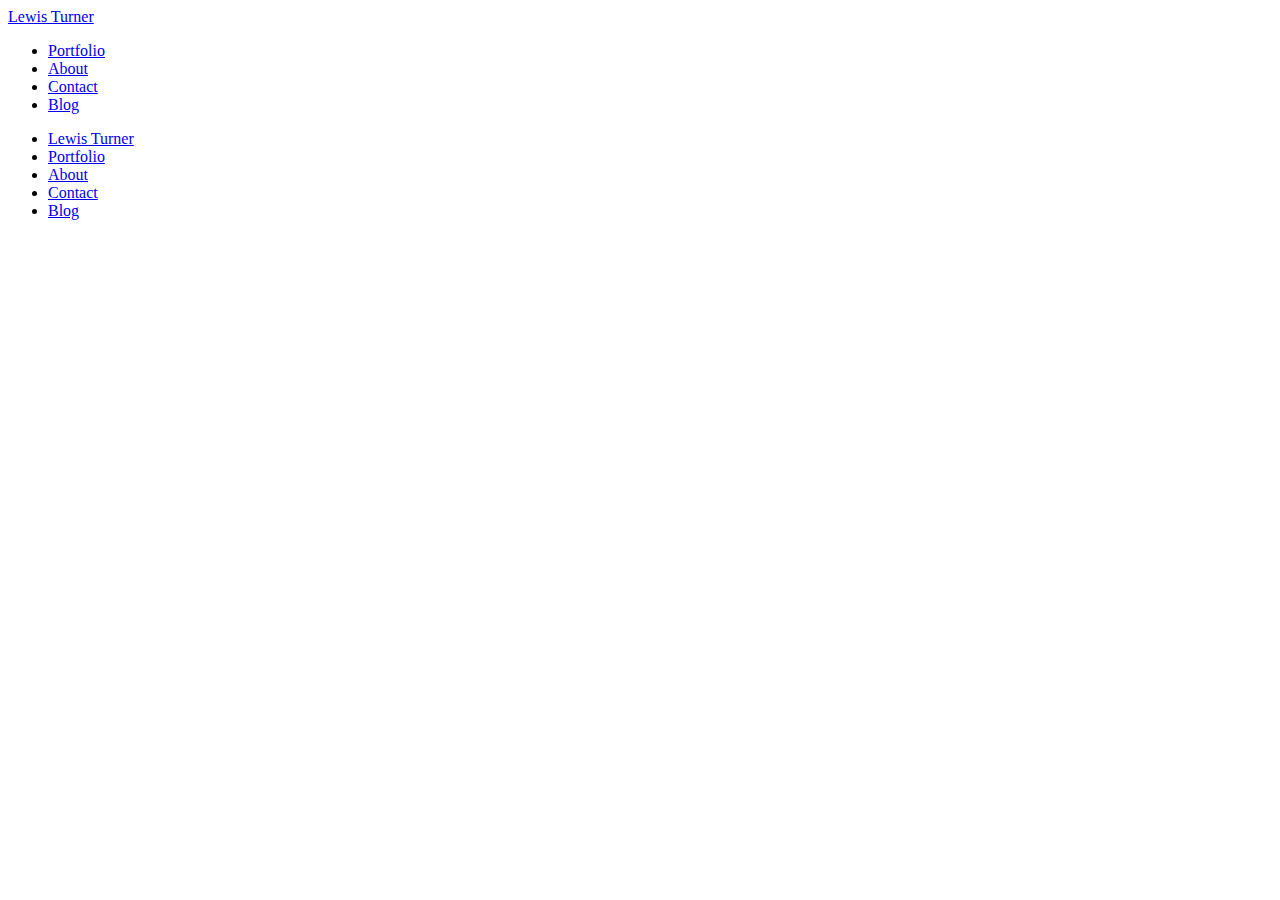
==== html/about.html @ 682c2989 "added extra pages and links, seperated out nav.js into seperate file" ====
<!DOCTYPE html>
<html>
  <head>
    <meta name="viewport" content="width=device-width, initial-scale=1.0">
    <link rel="stylesheet" href="https://fonts.googleapis.com/css?family=Lato|Merriweather">
    <link rel="stylesheet" href="css/normalize.css">
    <link rel="stylesheet" href="css/index.css">
    <title>Lewis Turner - Web Developer</title>
  </head>
  <body>
    <div class="mobileNavContainer">
      <div class="mobileTopBar">
        <a href="../index.html">Lewis Turner</a>
        <div class="mobileNavButton closed">
          <div class="one"></div>
          <div class="two"></div>
          <div class="three"></div>
        </div>
      </div>
      <div class="mobileNavWrapper closed">
        <ul class="mobileNav">
          <li><a href="./portfolio.html">Portfolio</a></li>
          <li><a href="./about.html">About</a></li>
          <li><a href="#" class="contact">Contact</a></li>
          <li><a href="./blog.html">Blog</a></li>
        </ul>
      </div>
    </div>
    <div class="navContainer">
      <ul class="nav">
        <li class="name"><a href="../index.html">Lewis Turner</a></li>
        <li><a href="./portfolio.html">Portfolio</a></li>
        <li><a href="./about.html">About</a></li>
        <li><a href="#" class="contact">Contact</a></li>
        <li><a href="./blog.html">Blog</a></li>
      </ul>
    </div>
    <div class="bodyContainer">
      <div class="section white header">
        <div class="content">
        </div>
      </div>
      <div class="section grey technologies">
        <div class="content">
        </div>
      </div>
      <div class="section white header">
        <div class="content">
        </div>
      </div>
      <div class="section grey">
        <div class="content">
        </div>
      </div>
    </div>
    <script src="https://ajax.googleapis.com/ajax/libs/jquery/3.1.1/jquery.min.js"></script>
    <script src="js/about.js"></script>
    <script src="js/nav.js"></script>
  </body>
</html>
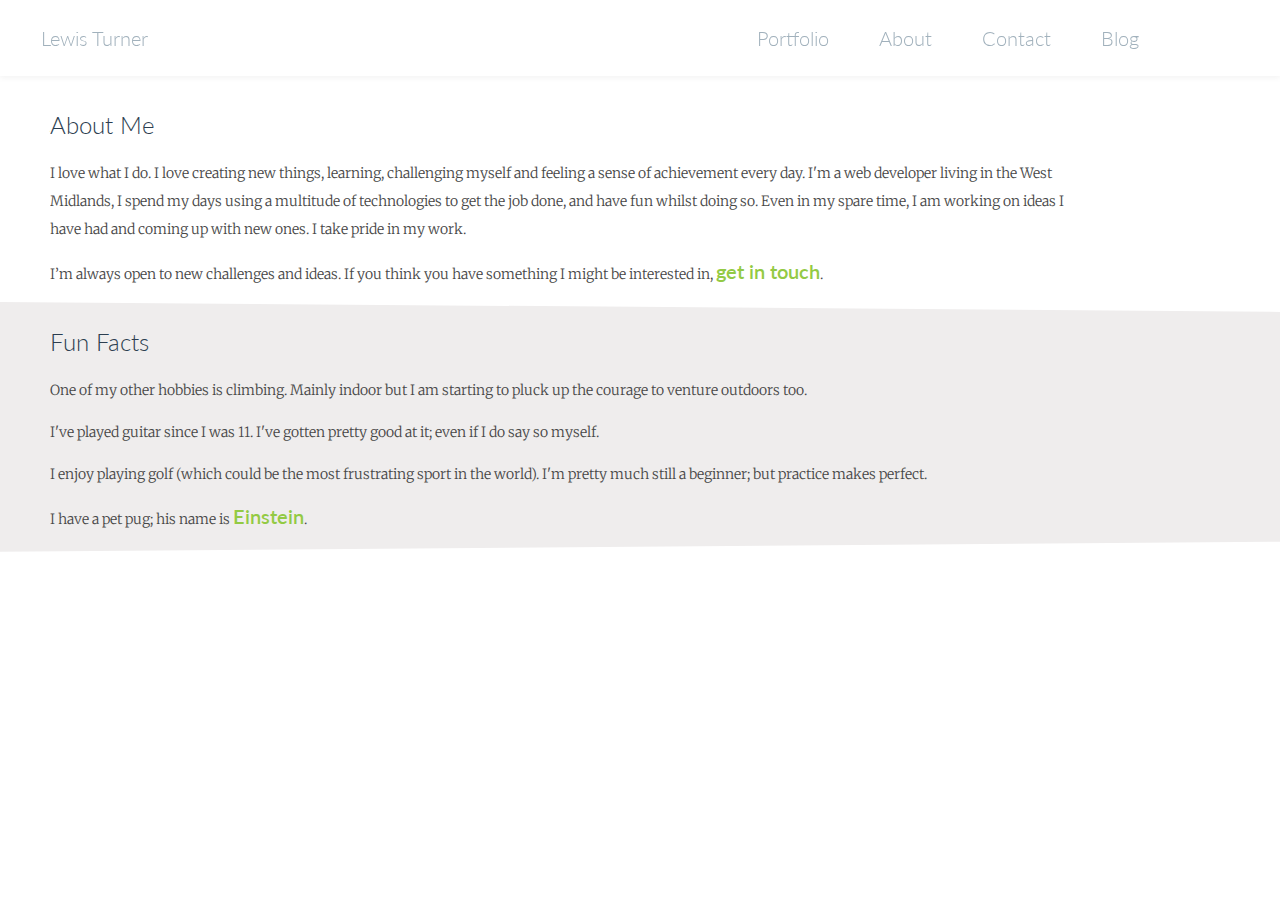
==== commit 8606bdb0: "added about page" ====
--- a/html/about.html
+++ b/html/about.html
@@ -3,8 +3,8 @@
   <head>
     <meta name="viewport" content="width=device-width, initial-scale=1.0">
     <link rel="stylesheet" href="https://fonts.googleapis.com/css?family=Lato|Merriweather">
-    <link rel="stylesheet" href="css/normalize.css">
-    <link rel="stylesheet" href="css/index.css">
+    <link rel="stylesheet" href="../css/normalize.css">
+    <link rel="stylesheet" href="../css/about.css">
     <title>Lewis Turner - Web Developer</title>
   </head>
   <body>
@@ -38,23 +38,23 @@
     <div class="bodyContainer">
       <div class="section white header">
         <div class="content">
+          <h2>About Me</h2>
+          <p>I love what I do. I love creating new things, learning, challenging myself and feeling a sense of achievement every day. I'm a web developer living in the West Midlands, I spend my days using a multitude of technologies to get the job done, and have fun whilst doing so. Even in my spare time, I am working on ideas I have had and coming up with new ones. I take pride in my work.</p>
+          <p>I’m always open to new challenges and ideas. If you think you have something I might be interested in, <a class="contact">get in touch</a>.</p>
         </div>
       </div>
-      <div class="section grey technologies">
+      <div class="section grey funfacts">
         <div class="content">
-        </div>
-      </div>
-      <div class="section white header">
-        <div class="content">
-        </div>
-      </div>
-      <div class="section grey">
-        <div class="content">
+          <h2>Fun Facts</h2>
+          <p>One of my other hobbies is climbing. Mainly indoor but I am starting to pluck up the courage to venture outdoors too.</p>
+          <p>I've played guitar since I was 11. I've gotten pretty good at it; even if I do say so myself.</p>
+          <p>I enjoy playing golf (which could be the most frustrating sport in the world). I'm pretty much still a beginner; but practice makes perfect.</p>
+          <p>I have a pet pug; his name is <a class="openLightbox" href="../img/einstein.jpg">Einstein</a>.</p>
         </div>
       </div>
     </div>
     <script src="https://ajax.googleapis.com/ajax/libs/jquery/3.1.1/jquery.min.js"></script>
-    <script src="js/about.js"></script>
-    <script src="js/nav.js"></script>
+    <script src="../js/about.js"></script>
+    <script src="../js/nav.js"></script>
   </body>
 </html>
--- a/css/about.css
+++ b/css/about.css
@@ -0,0 +1,213 @@
+h1 {
+  color: #2c3e50;
+  font-family: "Lato", sans-serif;
+  font-size: 34px;
+  font-weight: 300; }
+
+h2 {
+  color: #2c3e50;
+  font-family: "Lato", sans-serif;
+  font-size: 24px;
+  font-weight: 300; }
+
+h3 {
+  color: #2c3e50;
+  font-family: "Lato", sans-serif;
+  font-size: 20px;
+  font-weight: 300; }
+
+p {
+  color: #474747;
+  font-family: "Merriweather", sans-serif;
+  font-size: 14px;
+  font-weight: 300;
+  line-height: 28px; }
+
+a {
+  color: #93ca44;
+  cursor: pointer;
+  font-family: "Lato", sans-serif;
+  font-size: 20px;
+  font-weight: 600;
+  text-decoration: none; }
+
+.listOfTechnologies {
+  text-align: center; }
+  .listOfTechnologies .devicon {
+    width: 20%;
+    padding: 10px 10px; }
+    @media (min-width: 641px) {
+      .listOfTechnologies .devicon {
+        width: 15%;
+        padding: 15px 15px; } }
+    @media (min-width: 1025px) {
+      .listOfTechnologies .devicon {
+        width: 10%;
+        padding: 30px 30px; } }
+
+.section.grey {
+  background-color: #efeded;
+  clip-path: polygon(0 0%, 100% 4%, 100% 96%, 0% 100%); }
+
+.bodyContainer {
+  transition: transform .5s ease-out; }
+  .bodyContainer.open {
+    transform: translateX(-50%); }
+  .bodyContainer.closed {
+    transform: translateX(0); }
+  .bodyContainer .header {
+    margin-top: 60px !important; }
+
+.navContainer {
+  display: none; }
+
+.mobileNavContainer {
+  display: block;
+  background-color: white;
+  position: fixed;
+  top: 0;
+  width: 100%;
+  z-index: 10; }
+  .mobileNavContainer .mobileTopBar {
+    height: 44px;
+    box-shadow: 0 2px 6px rgba(0, 0, 0, 0.05);
+    z-index: 5; }
+    .mobileNavContainer .mobileTopBar a {
+      color: #a1b1bc;
+      font-weight: 300;
+      display: inline-block;
+      padding: 10px 25px;
+      float: left; }
+    .mobileNavContainer .mobileTopBar .mobileNavButton {
+      display: inline-block;
+      position: fixed;
+      top: 0;
+      right: 0;
+      height: 44px;
+      width: 44px;
+      transition: margin-right .5s ease-out; }
+      .mobileNavContainer .mobileTopBar .mobileNavButton.open {
+        margin-right: 50%; }
+        .mobileNavContainer .mobileTopBar .mobileNavButton.open .one {
+          transform: rotate(405deg) translate(12px, 4px); }
+        .mobileNavContainer .mobileTopBar .mobileNavButton.open .two {
+          display: none; }
+        .mobileNavContainer .mobileTopBar .mobileNavButton.open .three {
+          transform: rotate(-405deg) translate(3px, 4px); }
+      .mobileNavContainer .mobileTopBar .mobileNavButton.closed {
+        margin-right: 0; }
+        .mobileNavContainer .mobileTopBar .mobileNavButton.closed .two {
+          display: block; }
+      .mobileNavContainer .mobileTopBar .mobileNavButton .one, .mobileNavContainer .mobileTopBar .mobileNavButton .two, .mobileNavContainer .mobileTopBar .mobileNavButton .three {
+        height: 5px;
+        width: 35px;
+        border-radius: 100px;
+        background-color: #efeded;
+        margin-top: 5px;
+        transition: transform .5s ease-out; }
+      .mobileNavContainer .mobileTopBar .mobileNavButton .one {
+        margin-top: 9px; }
+  .mobileNavContainer .mobileNavWrapper {
+    box-shadow: 13px 0 10px 10px black;
+    width: 50%;
+    height: 100vh;
+    position: fixed;
+    right: 0;
+    top: 0;
+    transition: margin-right .5s ease-out;
+    background-color: #474747; }
+    .mobileNavContainer .mobileNavWrapper.closed {
+      margin-right: -50%; }
+    .mobileNavContainer .mobileNavWrapper.open {
+      margin-right: 0; }
+    .mobileNavContainer .mobileNavWrapper .mobileNav {
+      display: flex;
+      flex-direction: column;
+      justify-content: flex-end;
+      align-items: flex-end; }
+      .mobileNavContainer .mobileNavWrapper .mobileNav li {
+        list-style-type: none;
+        padding: 10px 25px; }
+        .mobileNavContainer .mobileNavWrapper .mobileNav li a {
+          color: #a1b1bc;
+          font-weight: 300; }
+          .mobileNavContainer .mobileNavWrapper .mobileNav li a:hover {
+            color: #1abc9c; }
+
+@media (min-width: 641px) {
+  .bodyContainer .header {
+    margin-top: 110px !important; }
+
+  .mobileNavContainer {
+    display: none; }
+
+  .navContainer {
+    display: block;
+    background-color: white;
+    height: auto;
+    float: none;
+    box-shadow: 0 2px 6px rgba(0, 0, 0, 0.05);
+    position: fixed;
+    top: 0;
+    width: 100%;
+    z-index: 10; }
+    .navContainer .nav {
+      display: flex;
+      flex-direction: row;
+      justify-content: flex-end;
+      margin-top: 0;
+      margin-bottom: 0;
+      padding: 16px;
+      transition: padding 0.25s; }
+      .navContainer .nav.notTop {
+        padding-top: 0;
+        padding-bottom: 0; }
+      .navContainer .nav li {
+        list-style-type: none;
+        padding: 10px 25px; }
+        .navContainer .nav li.name {
+          margin-right: auto; }
+        .navContainer .nav li a {
+          color: #a1b1bc;
+          font-weight: 300; }
+          .navContainer .nav li a:hover {
+            color: #1abc9c; } }
+@media (min-width: 1025px) {
+  body .navContainer .nav {
+    margin-right: 100px; } }
+.content {
+  margin-left: 50px;
+  margin-right: 50px; }
+  .content h2, .content p {
+    text-align: justify; }
+
+.funfacts {
+  padding-top: 5px;
+  padding-bottom: 5px; }
+
+.lightboxBackground {
+  height: 100vh;
+  width: 100%;
+  z-index: 20;
+  position: fixed;
+  top: 0;
+  background-color: white;
+  opacity: 0.8; }
+
+.einstein {
+  border-radius: 100px;
+  z-index: 30;
+  height: 50%;
+  position: fixed;
+  top: 50%;
+  left: 50%;
+  transform: translateY(-50%) translateX(-50%); }
+
+@media (min-width: 1025px) {
+  .content {
+    margin-left: 50px;
+    margin-right: 200px; }
+    .content h2, .content p {
+      text-align: left; } }
+
+/*# sourceMappingURL=about.css.map */
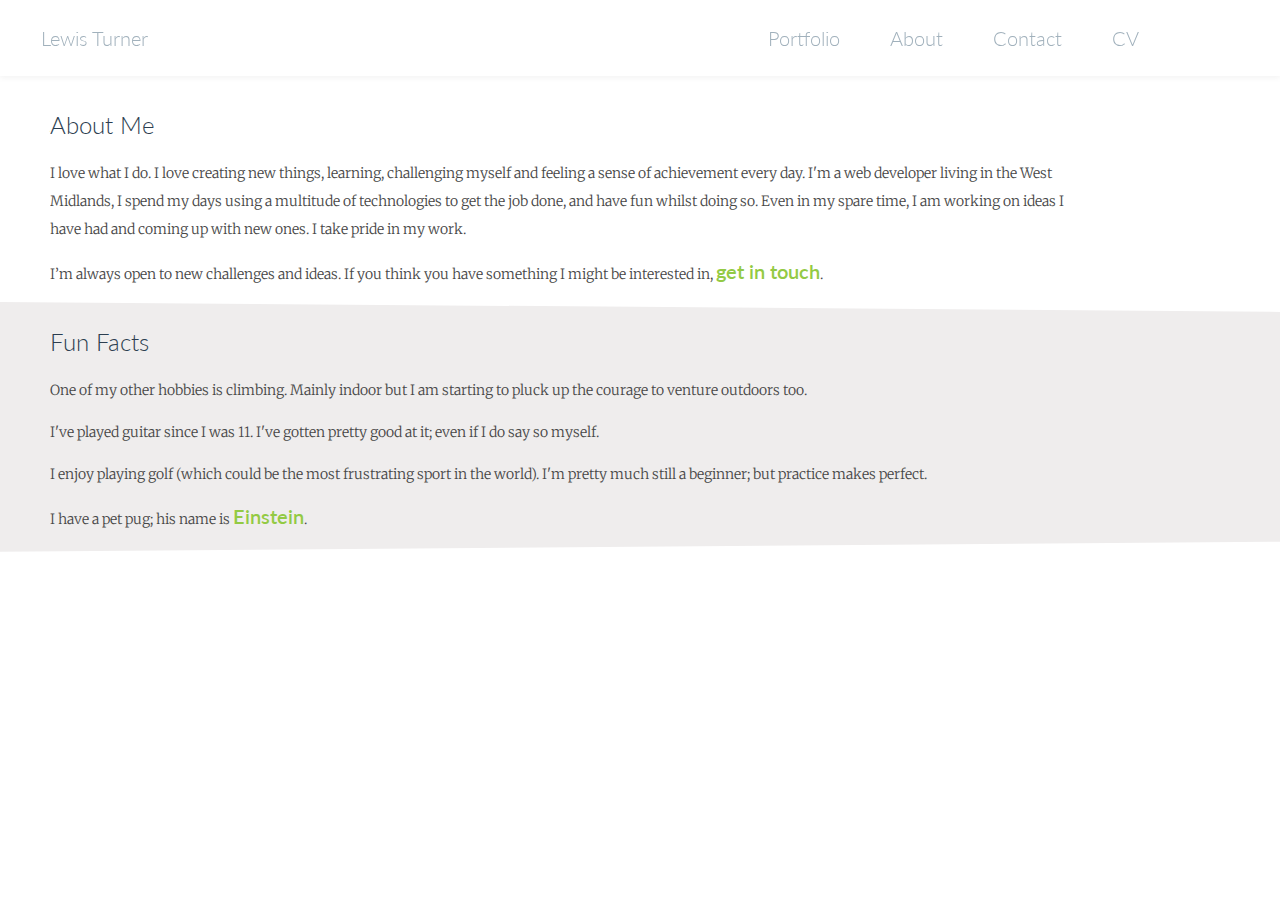
==== commit 96e7137c: "added favicon" ====
--- a/html/about.html
+++ b/html/about.html
@@ -1,6 +1,7 @@
 <!DOCTYPE html>
 <html>
   <head>
+    <link rel="shortcut icon" href="../favicon.ico">
     <meta name="viewport" content="width=device-width, initial-scale=1.0">
     <link rel="stylesheet" href="https://fonts.googleapis.com/css?family=Lato|Merriweather">
     <link rel="stylesheet" href="../css/normalize.css">
@@ -22,7 +23,7 @@
           <li><a href="./portfolio.html">Portfolio</a></li>
           <li><a href="./about.html">About</a></li>
           <li><a href="#" class="contact">Contact</a></li>
-          <li><a href="./blog.html">Blog</a></li>
+          <li><a href="../CV.pdf" target="_blank">CV</a></li>
         </ul>
       </div>
     </div>
@@ -32,7 +33,7 @@
         <li><a href="./portfolio.html">Portfolio</a></li>
         <li><a href="./about.html">About</a></li>
         <li><a href="#" class="contact">Contact</a></li>
-        <li><a href="./blog.html">Blog</a></li>
+        <li><a href="../CV.pdf" target="_blank">CV</a></li>
       </ul>
     </div>
     <div class="bodyContainer">
--- a/css/about.css
+++ b/css/about.css
@@ -7,8 +7,11 @@
 h2 {
   color: #2c3e50;
   font-family: "Lato", sans-serif;
-  font-size: 24px;
+  font-size: 18px;
   font-weight: 300; }
+  @media (min-width: 641px) {
+    h2 {
+      font-size: 24px; } }
 
 h3 {
   color: #2c3e50;
